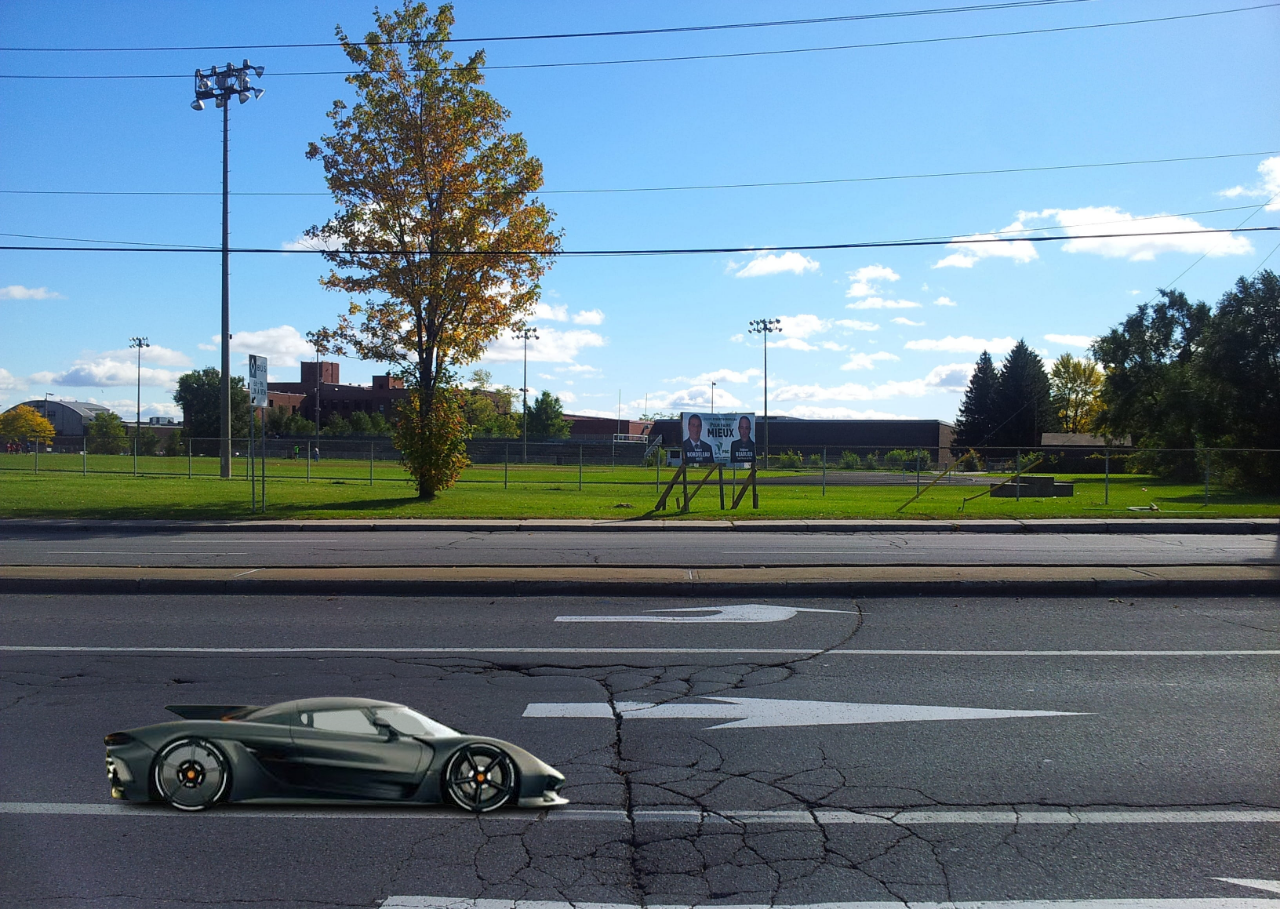
==== flying tesla.html @ c853017a "first commit" ====
<!DOCTYPE html>
<html lang="en">
<head>
    <meta charset="UTF-8">
    <meta name="viewport" content="width=device-width, initial-scale=1.0">
    <title>Car</title>
    <style>
        /* Remove default spacing so sizes are predictable */
        * {
            margin: 0;
            padding: 0;
            box-sizing: border-box;
        }

        body {
            background-color: lightgray; /* shows if the image fails to load */
            background-image: url("./asset/wallpaperflare.com_wallpaper.jpg"); /* quotes protect the URL */
            background-repeat: no-repeat;
            background-size: cover;
            /* background-position: center; */
            /* min-height: 100vh; */
            overflow-x: hidden; /* stops a sideways scrollbar when the car flies off-screen */
        }

        .Dodge-challenger {
    position: absolute;
    top: 59%;
    left: 0;
    width: 160px;
    animation: dodge 10s linear infinite; /* 10s instead of 8s so the landing isn't rushed */
}

@keyframes dodge {
    0%   { transform: translate(-20vw, 0) rotate(0deg);     animation-timing-function: linear; }      /* off-screen left, on the road */
    15%  { transform: translate(15vw, 0) rotate(0deg);      animation-timing-function: ease-in; }     /* driving */
    25%  { transform: translate(28vw, 0) rotate(-12deg);    animation-timing-function: ease-in-out; } /* nose lifts, wheels still on the ground */
    38%  { transform: translate(42vw, -30vh) rotate(-15deg); animation-timing-function: ease-in-out; } /* climbing */
    50%  { transform: translate(55vw, -38vh) rotate(0deg);  animation-timing-function: ease-in-out; } /* top of the arc, level */
    62%  { transform: translate(68vw, -28vh) rotate(12deg); animation-timing-function: ease-in-out; } /* nose down, descending */
    72%  { transform: translate(78vw, 0) rotate(5deg);      animation-timing-function: ease-out; }    /* touchdown */
    76%  { transform: translate(82vw, 0) rotate(-2deg);     animation-timing-function: ease-out; }    /* small bounce from landing */
    80%  { transform: translate(86vw, 0) rotate(0deg);      animation-timing-function: linear; }      /* settled */
    100% { transform: translate(130vw, 0) rotate(0deg); }                                             /* drives away, then loops */
}
    </style>
</head>
<body>
    <div class="Dodge-challenger">
        <img src="./asset/images-removebg-preview.png" alt="Flying car" >
    </div>
</body>
</html>
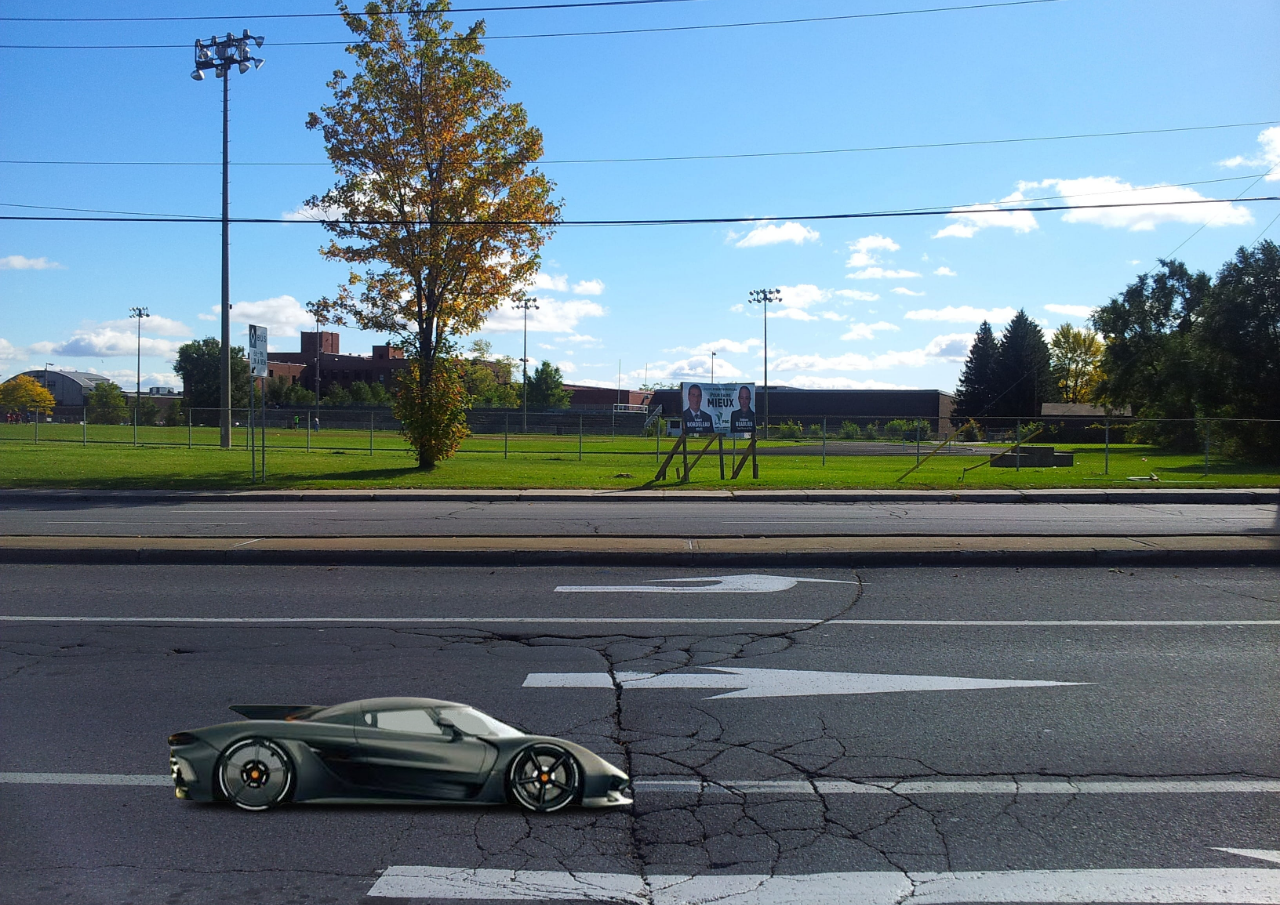
==== commit 2d6dc6ab: "added linear grandienr" ====
--- a/flying tesla.html
+++ b/flying tesla.html
@@ -5,48 +5,80 @@
     <meta name="viewport" content="width=device-width, initial-scale=1.0">
     <title>Car</title>
     <style>
-        /* Remove default spacing so sizes are predictable */
-        * {
-            margin: 0;
-            padding: 0;
-            box-sizing: border-box;
+        * { margin: 0; padding: 0; box-sizing: border-box; }
+
+        :root { --t: 12s; } /* one clock for every layer. Change it here only. */
+
+        body {
+            background-color: lightgray;
+            background-image: url("./asset/wallpaperflare.com_wallpaper.jpg");
+            background-repeat: no-repeat;
+            background-size: cover;
+            background-position: center;
+            min-height: 100vh;
+            overflow-x: hidden;
         }
 
-        body {
-            background-color: lightgray; /* shows if the image fails to load */
-            background-image: url("./asset/wallpaperflare.com_wallpaper.jpg"); /* quotes protect the URL */
-            background-repeat: no-repeat;
-            background-size: cover;
-            /* background-position: center; */
-            /* min-height: 100vh; */
-            overflow-x: hidden; /* stops a sideways scrollbar when the car flies off-screen */
+        /* LAYER 1: sideways movement + the car's home position */
+        .car-x {
+            position: absolute;
+            top: 59%;
+            left: 5vw;                      /* the starting spot */
+            width: clamp(90px, 14vw, 170px);/* scales on phones */
+            animation: move-x var(--t) infinite;
+        }
+        /* LAYER 2: height */
+        .car-y    { animation: move-y var(--t) infinite; }
+        /* LAYER 3: tilt */
+        .car-tilt { animation: tilt   var(--t) infinite; }
+
+        .car-tilt img {
+            /* width: 100%; */
+            display: block;
+            animation: turn var(--t) infinite; /* flips to face left on the way back */
         }
 
-        .Dodge-challenger {
-    position: absolute;
-    top: 59%;
-    left: 0;
-    width: 160px;
-    animation: dodge 10s linear infinite; /* 10s instead of 8s so the landing isn't rushed */
-}
+        /* Each keyframe's timing-function controls the stretch AFTER it. */
 
-@keyframes dodge {
-    0%   { transform: translate(-20vw, 0) rotate(0deg);     animation-timing-function: linear; }      /* off-screen left, on the road */
-    15%  { transform: translate(15vw, 0) rotate(0deg);      animation-timing-function: ease-in; }     /* driving */
-    25%  { transform: translate(28vw, 0) rotate(-12deg);    animation-timing-function: ease-in-out; } /* nose lifts, wheels still on the ground */
-    38%  { transform: translate(42vw, -30vh) rotate(-15deg); animation-timing-function: ease-in-out; } /* climbing */
-    50%  { transform: translate(55vw, -38vh) rotate(0deg);  animation-timing-function: ease-in-out; } /* top of the arc, level */
-    62%  { transform: translate(68vw, -28vh) rotate(12deg); animation-timing-function: ease-in-out; } /* nose down, descending */
-    72%  { transform: translate(78vw, 0) rotate(5deg);      animation-timing-function: ease-out; }    /* touchdown */
-    76%  { transform: translate(82vw, 0) rotate(-2deg);     animation-timing-function: ease-out; }    /* small bounce from landing */
-    80%  { transform: translate(86vw, 0) rotate(0deg);      animation-timing-function: linear; }      /* settled */
-    100% { transform: translate(130vw, 0) rotate(0deg); }                                             /* drives away, then loops */
-}
+        @keyframes move-x {
+            0%   { transform: translateX(0);    animation-timing-function: linear; }       /* rest at start */
+            10%  { transform: translateX(0);    animation-timing-function: ease-in; }      /* pull away */
+            20%  { transform: translateX(6vw);  animation-timing-function: linear; }       /* cruising speed (same through the air) */
+            65%  { transform: translateX(62vw); animation-timing-function: ease-out; }     /* touchdown, then brake */
+            75%  { transform: translateX(68vw); animation-timing-function: linear; }       /* stopped */
+            82%  { transform: translateX(68vw); animation-timing-function: ease-in-out; }  /* turned around, now drive back */
+            100% { transform: translateX(0); }                                             /* exactly where it began */
+        }
+
+        @keyframes move-y {
+            0%, 35% { transform: translateY(0);     animation-timing-function: ease-out; } /* wheels on road */
+            50%     { transform: translateY(-30vh); animation-timing-function: ease-in; }  /* top of the arc */
+            65%, 100% { transform: translateY(0); }                                        /* landed */
+        }
+
+        @keyframes tilt {
+            0%, 33% { transform: rotate(0deg);   animation-timing-function: ease-in-out; }
+            42%     { transform: rotate(-14deg); animation-timing-function: ease-in-out; } /* nose up */
+            50%     { transform: rotate(0deg);   animation-timing-function: ease-in-out; } /* level at the top */
+            58%     { transform: rotate(12deg);  animation-timing-function: ease-in-out; } /* nose down */
+            65%     { transform: rotate(3deg);   animation-timing-function: ease-in-out; } /* touchdown */
+            70%, 100% { transform: rotate(0deg); }
+        }
+
+        @keyframes turn {
+            0%, 77%   { transform: scaleX(1); }   /* facing right */
+            78%, 99%  { transform: scaleX(-1); }  /* facing left for the drive back */
+            100%      { transform: scaleX(1); }   /* faces right again for the loop */
+        }
     </style>
 </head>
 <body>
-    <div class="Dodge-challenger">
-        <img src="./asset/images-removebg-preview.png" alt="Flying car" >
+    <div class="car-x">
+        <div class="car-y">
+            <div class="car-tilt">
+                <img src="./asset/images-removebg-preview.png" alt="Flying car">
+            </div>
+        </div>
     </div>
 </body>
 </html>
